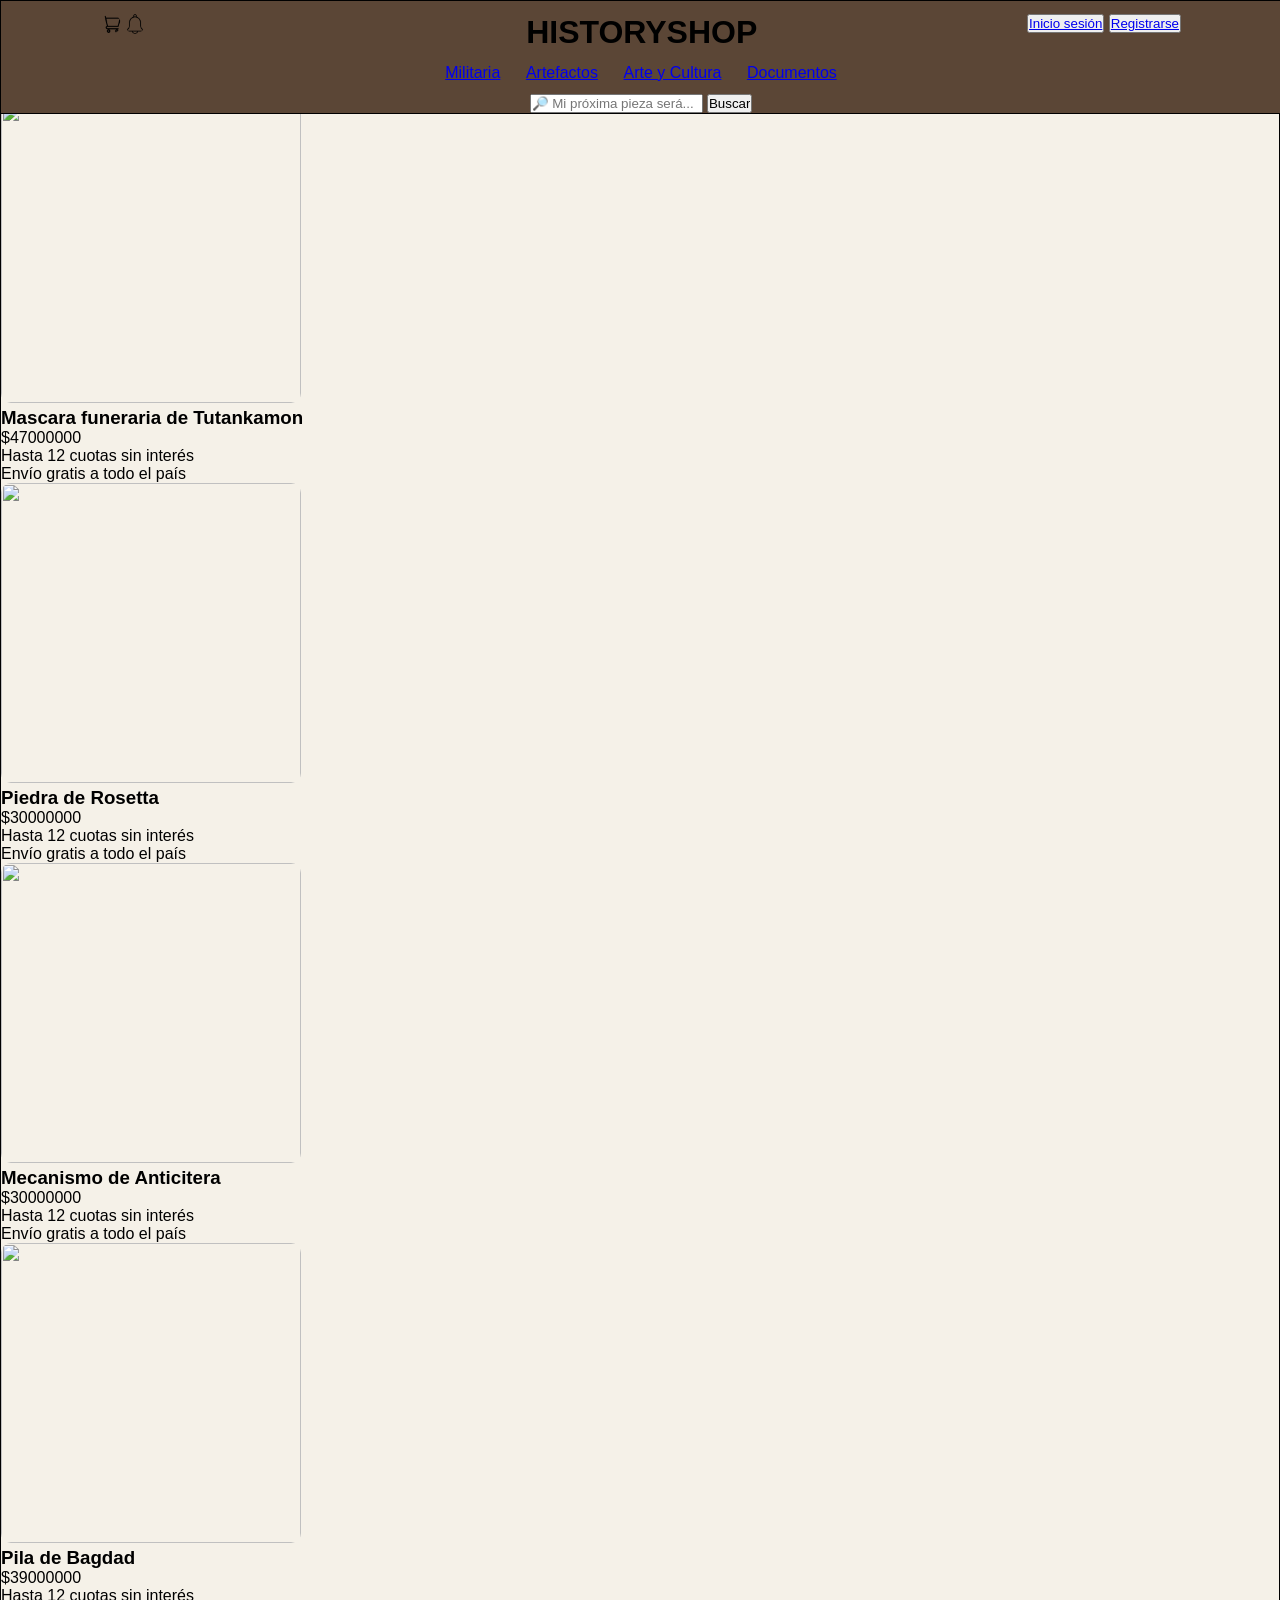
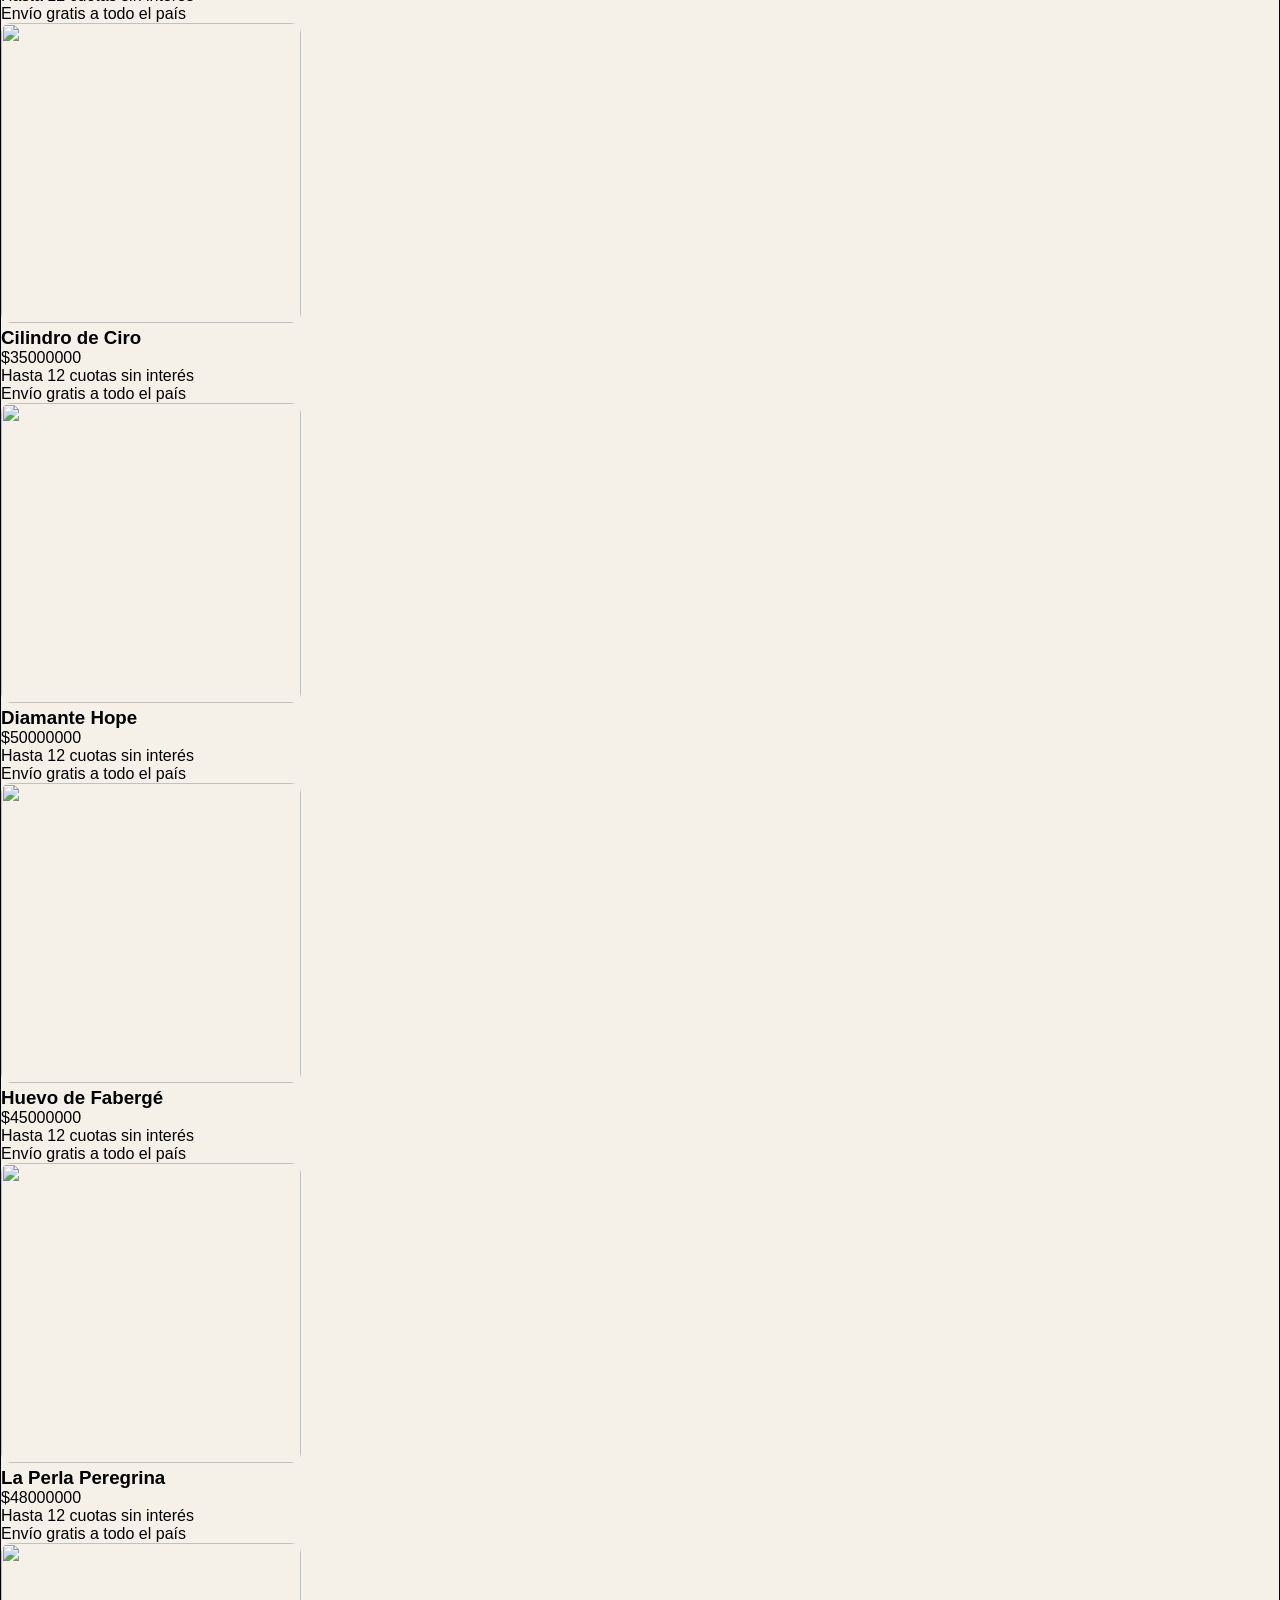
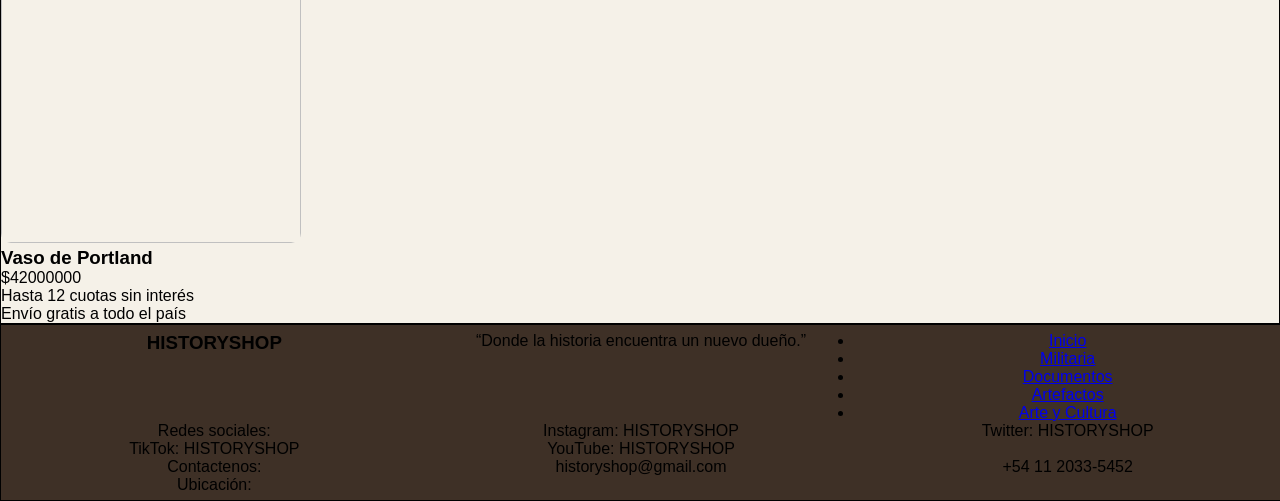
==== Artefactos.html @ 679ab97a "dwq" ====
<!DOCTYPE html>
<html lang="en">

<head>
    <meta charset="UTF-8">
    <meta name="viewport" content="width=device-width, initial-scale=1.0">
    <link rel="stylesheet" href="Page.css">
    <title>Artefactos</title>
</head>

<body>
    <header>
        <div class="contenedor">
            <div>
                <img src="Imagenes/carrito-de-compras.png" alt="" width="20" height="20">
                <img src="Imagenes/campana.png" alt="" width="20" height="20">
            </div>


            <div>
                <h1>HISTORYSHOP</h1>
            </div>

            <div>
                <nav>
                    <button><a href="Login.html">Inicio sesión</a></button>
                    <button><a href="Registro.html">Registrarse</a></button>
                </nav>
            </div>

        </div>

        <nav>
            <ul>
                <li><a href="militaria.html">Militaria</a></li>
                <li><a href="Artefactos.html">Artefactos</a></li>
                <li><a href="ArteyCultura.html">Arte y Cultura</a></li>
                <li><a href="Documentos.html">Documentos</a></li>
            </ul>
        </nav>

        <div>
            <input type="text" placeholder="🔎 Mi próxima pieza será...">
            <input type="submit" value="Buscar">
        </div>
    </header>

    <main>
        <section>

            <div>
                <img src="https://img.freepik.com/fotos-premium/mascara-funeraria-faraon-tutankamon-egipto_545448-17628.jpg"
                    alt="" width="300" height="300">
                <div>
                    <h3>Mascara funeraria de Tutankamon</h3>
                    <p>$47000000</p>
                    <p>Hasta 12 cuotas sin interés</p>
                    <p>Envío gratis a todo el país</p>
                </div>
            </div>

            <div>
                <img src="https://images.theconversation.com/files/483223/original/file-20220907-23-sk05bt.jpeg?ixlib=rb-1.1.0&q=15&auto=format&w=754&h=882&fit=crop&dpr=3"
                    alt="" width="300" height="300">
                <div>
                    <h3>Piedra de Rosetta</h3>
                    <p>$30000000</p>
                    <p>Hasta 12 cuotas sin interés</p>
                    <p>Envío gratis a todo el país</p>
                </div>
            </div>

            <div>
                <img src="https://curiosfera-historia.com/wp-content/uploads/inventor-Mecanismo-de-Anticitera.jpg"
                    alt="" width="300" height="300">
                <div>
                    <h3>Mecanismo de Anticitera</h3>
                    <p>$30000000</p>
                    <p>Hasta 12 cuotas sin interés</p>
                    <p>Envío gratis a todo el país</p>
                </div>
            </div>

            <div>
                <img src="https://www.mj2artesanos.es/blog/wp-content/uploads/2014/10/bateria-de-bagdad-4-Large.jpg"
                    alt="" width="300" height="300">
                <div>
                    <h3>Pila de Bagdad</h3>
                    <p>$39000000</p>
                    <p>Hasta 12 cuotas sin interés</p>
                    <p>Envío gratis a todo el país</p>
                </div>
            </div>

            <div>
                <img src="https://exploracionesepicas.net/wp-content/uploads/cilindro-de-ciro-en-detalle-28_1.webp"
                    alt="" width="300" height="300">
                <div>
                    <h3>Cilindro de Ciro</h3>
                    <p>$35000000</p>
                    <p>Hasta 12 cuotas sin interés</p>
                    <p>Envío gratis a todo el país</p>
                </div>
            </div>

            <div>
                <img src="https://content-historia.nationalgeographic.com.es/medio/2023/07/14/02-diamante-hope-azul-smithsonian_00000000_4a6cd1b9_230714102427_800x800.jpg"
                    alt="" width="300" height="300">
                <div>
                    <h3>Diamante Hope</h3>
                    <p>$50000000</p>
                    <p>Hasta 12 cuotas sin interés</p>
                    <p>Envío gratis a todo el país</p>
                </div>
            </div>

            <div>
                <img src="https://1.bp.blogspot.com/-mrES8T5iN1g/UVi_KGejKuI/AAAAAAAADDI/1Z6T_BN8Ohg/s1600/Huevo+41-A%C3%B1o+1912+Napoleonic_Faberg%C3%A9_egg.jpg"
                    alt="" width="300" height="300">
                <div>
                    <h3>Huevo de Fabergé</h3>
                    <p>$45000000</p>
                    <p>Hasta 12 cuotas sin interés</p>
                    <p>Envío gratis a todo el país</p>
                </div>
            </div>

            <div>
                <img src="https://tse3.mm.bing.net/th/id/OIP.IaG8HHA1G1gSXEWF2AjAqQHaFj?r=0&pid=Api&P=0&h=180" alt=""
                    width="300" height="300">
                <div>
                    <h3>La Perla Peregrina</h3>
                    <p>$48000000</p>
                    <p>Hasta 12 cuotas sin interés</p>
                    <p>Envío gratis a todo el país</p>
                </div>
            </div>

            <div>
                <img src="https://www.meisterdrucke.pt/kunstwerke/500px/Josiah%20Wedgwood%20-%20Portland%20Vase%20owned%20by%20Erasmus%20Darwin%20copy%20of%20original%20in%20Br%20-%20(MeisterDrucke-300124).jpg"
                    alt="" width="300" height="300">
                <div>
                    <h3>Vaso de Portland</h3>
                    <p>$42000000</p>
                    <p>Hasta 12 cuotas sin interés</p>
                    <p>Envío gratis a todo el país</p>
                </div>
            </div>

        </section>
    </main>

    <footer>
        <div>
            <h3>HISTORYSHOP</h3>

            <p>
                “Donde la historia encuentra un nuevo dueño.”
            </p>

            <nav>
                <ul>
                    <li><a href="Index.html">Inicio</a></li>
                    <li><a href="militaria.html">Militaria</a></li>
                    <li><a href="Documentos.html">Documentos</a></li>
                    <li><a href="Artefactos.html">Artefactos</a></li>
                    <li><a href="ArteyCultura.html">Arte y Cultura</a></li>
                </ul>
            </nav>
        </div>

        <div>
            <p>Redes sociales:</p>

            <p>Instagram: HISTORYSHOP</p>
            <p>Twitter: HISTORYSHOP</p>
            <p>TikTok: HISTORYSHOP</p>
            <p>YouTube: HISTORYSHOP</p>
        </div>

        <div>
            <p>Contactenos:</p>

            <p>historyshop@gmail.com</p>
            <p>+54 11 2033-5452</p>
        </div>

        <div>
            <p>Ubicación:</p>


        </div>

    </footer>

</body>

</html>
---- Page.css ----
/*
Fondo: #F5F1E8
Header: #5B4636
Botones: #2E5266
Botón hover: #234150
Detalles: #A67C52
Texto: #2F2F2F
Tarjetas: #FFFCF5
*/

* {
    margin: 0%;
    padding: 0%;
}

body {
    font-family: Arial, Helvetica, sans-serif;
}

header {
    
    position: fixed;
    width: 100%;
    background-color: white;
    text-align: center;
   border: 1px solid black;
    background-color: #5B4636;
}

header nav ul {
    display: flex;
    flex-direction: row;
    justify-content: center;
}

header nav ul li {
    display: inline-block;
    margin: 1%;
   
    border-radius: 5px;
}

nav {
    list-style: none;
}

.contenedor {
    margin-top: 1%;
    display: flex;
    justify-content: space-between;
}

.contenedor h1 {
    margin-left: 24%;
}

header div:last-child {
    text-align: center;
}

.contenedor2 {
    display: flex;
    justify-content: space-evenly;

}

.contenedor img {
    position: relative;
    left: 100px;
}
.contenedor button
{
    position: relative;
    right: 100px;
}

.contenedor2 img:hover {
    width: 310px;
    height: 310px;
}

.contenedor2 h3:hover {
    background-color: blue;
    color: white;
}

.contenedor2 h3 {
    text-align: center;
    position: relative;
    top: 92%;
    background: white;
}

.contenedor3 {
    display: flex;
    justify-content: space-around;
}

.contenedor3 img:hover {
    height: 335px;
}

.panel {
    margin-left: 6%;
}

main {
    background-color: #F5F1E8;
    padding-top: 8%;
    border: 1px solid black;
}

main h2 {
    text-align: center;
    margin: 2%;
}

main h5 {
    border-radius: 20px;
    text-align: center;
    width: 40%;
    margin-left: 30%;
    border: 1px solid black;
    padding: 1%;
}
img {
    border-radius: 10px;
   
}
form{
    
    text-align: center;
    padding-bottom: 36%;
}
form div {
    margin: 1%;
    
}
footer {
    padding-top: 0.5%;
    width: 100%;
    background-color: #3E3026;
    text-align: center;
    padding-bottom: 0.5%;
    border: 1px solid black;
}
footer div {
    display:grid;
    grid-template-columns: 1fr 1fr 1fr;
}
iframe
{
   margin-left: 35%;
   margin-bottom: 1%;
   border-radius: 10px;
}
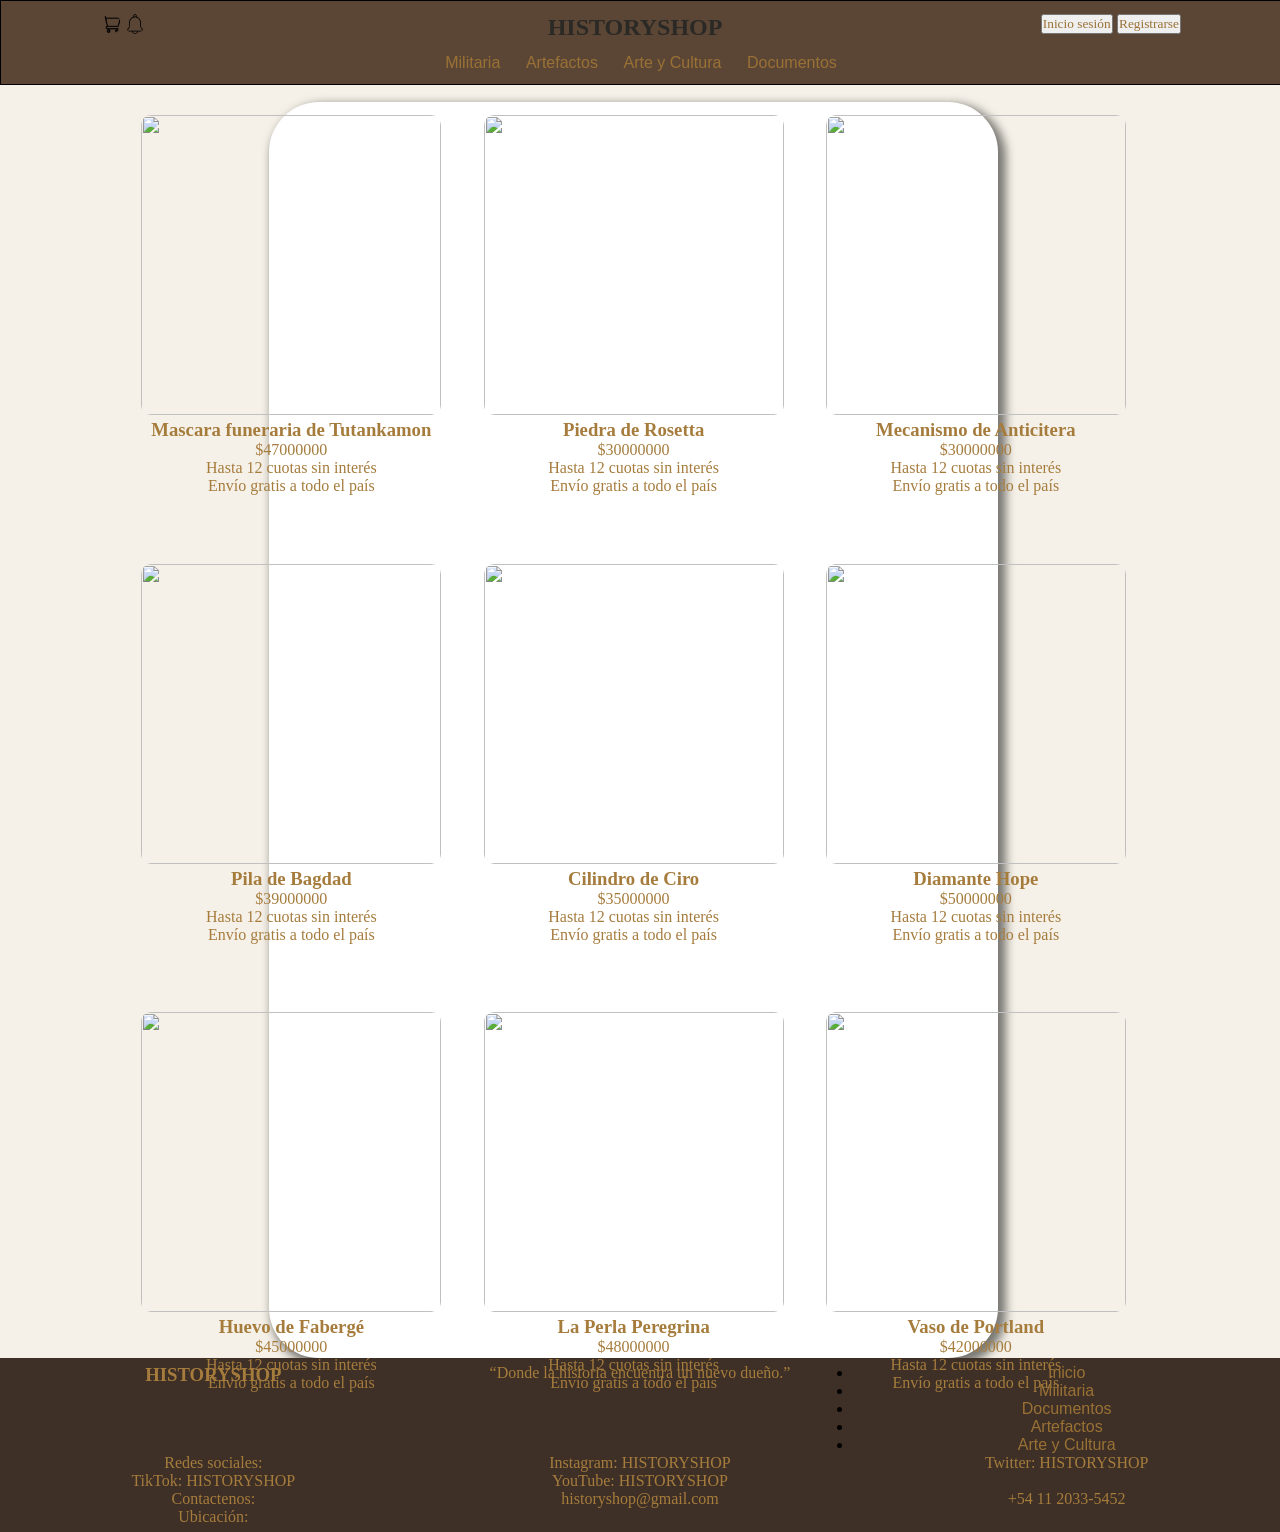
==== commit 06221aeb: "falta terminar bien el footer" ====
--- a/Artefactos.html
+++ b/Artefactos.html
@@ -18,7 +18,11 @@
 
 
             <div>
-                <h1>HISTORYSHOP</h1>
+                <nav>
+                    <a href="index.html">
+                        <h1>HISTORYSHOP</h1>
+                    </a>
+                </nav>
             </div>
 
             <div>
@@ -39,14 +43,13 @@
             </ul>
         </nav>
 
-        <div>
-            <input type="text" placeholder="🔎 Mi próxima pieza será...">
-            <input type="submit" value="Buscar">
-        </div>
+
     </header>
 
     <main>
-        <section>
+
+        <section class="columnas">
+
 
             <div>
                 <img src="https://img.freepik.com/fotos-premium/mascara-funeraria-faraon-tutankamon-egipto_545448-17628.jpg"
@@ -82,7 +85,7 @@
             </div>
 
             <div>
-                <img src="https://www.mj2artesanos.es/blog/wp-content/uploads/2014/10/bateria-de-bagdad-4-Large.jpg"
+                <img src="https://encrypted-tbn0.gstatic.com/images?q=tbn:ANd9GcQjk3Ahs84uPGXG_x6fTNZ3jBjFG5hjr5kEic5ai_R-yQ&s=10"
                     alt="" width="300" height="300">
                 <div>
                     <h3>Pila de Bagdad</h3>
--- a/Page.css
+++ b/Page.css
@@ -1,13 +1,3 @@
-/*
-Fondo: #F5F1E8
-Header: #5B4636
-Botones: #2E5266
-Botón hover: #234150
-Detalles: #A67C52
-Texto: #2F2F2F
-Tarjetas: #FFFCF5
-*/
-
 * {
     margin: 0%;
     padding: 0%;
@@ -18,13 +8,36 @@
 }
 
 header {
-    
     position: fixed;
     width: 100%;
     background-color: white;
     text-align: center;
-   border: 1px solid black;
+    border: 1px solid black;
     background-color: #5B4636;
+}
+
+.contenedor {
+    margin-top: 1%;
+    display: flex;
+    justify-content: space-between;
+}
+
+.contenedor h1 {
+    margin-left: 24%;
+}
+
+.contenedor img {
+    position: relative;
+    left: 100px;
+}
+
+.contenedor button {
+    position: relative;
+    right: 100px;
+}
+
+header div:last-child {
+    text-align: center;
 }
 
 header nav ul {
@@ -36,78 +49,16 @@
 header nav ul li {
     display: inline-block;
     margin: 1%;
-   
     border-radius: 5px;
 }
 
 nav {
     list-style: none;
-}
-
-.contenedor {
-    margin-top: 1%;
-    display: flex;
-    justify-content: space-between;
-}
-
-.contenedor h1 {
-    margin-left: 24%;
-}
-
-header div:last-child {
-    text-align: center;
-}
-
-.contenedor2 {
-    display: flex;
-    justify-content: space-evenly;
-
-}
-
-.contenedor img {
-    position: relative;
-    left: 100px;
-}
-.contenedor button
-{
-    position: relative;
-    right: 100px;
-}
-
-.contenedor2 img:hover {
-    width: 310px;
-    height: 310px;
-}
-
-.contenedor2 h3:hover {
-    background-color: blue;
-    color: white;
-}
-
-.contenedor2 h3 {
-    text-align: center;
-    position: relative;
-    top: 92%;
-    background: white;
-}
-
-.contenedor3 {
-    display: flex;
-    justify-content: space-around;
-}
-
-.contenedor3 img:hover {
-    height: 335px;
-}
-
-.panel {
-    margin-left: 6%;
 }
 
 main {
     background-color: #F5F1E8;
     padding-top: 8%;
-    border: 1px solid black;
 }
 
 main h2 {
@@ -123,34 +74,158 @@
     border: 1px solid black;
     padding: 1%;
 }
-img {
-    border-radius: 10px;
-   
-}
-form{
-    
-    text-align: center;
-    padding-bottom: 36%;
-}
+
+.buscador {
+    margin-left: 43%;
+    text-align: center;
+    margin-bottom: 2%;
+    background-color: white;
+    width: 14%;
+    padding: 0.3%;
+    border-radius: 20px;
+    box-shadow: 5px 5px 10px 3px rgba(0, 0, 0, 0.5);
+}
+
+.buscador input {
+    border-radius: 5px;
+    padding-inline: 15%;
+}
+
+.panel {
+    margin-left: 6%;
+}
+
+.contenedor2 {
+    display: flex;
+    justify-content: space-evenly;
+}
+
+.contenedor2 img:hover {
+    width: 310px;
+    height: 310px;
+}
+
+.contenedor2 h3:hover {
+    background-color: blue;
+    color: white;
+}
+
+.contenedor2 h3 {
+    text-align: center;
+    position: relative;
+    top: 92%;
+    background: white;
+}
+
+.contenedor3 {
+    display: flex;
+    justify-content: space-around;
+}
+
+.contenedor3 img:hover {
+    height: 335px;
+}
+
+.columnas {
+    display: grid;
+    grid-template-columns: 300px 300px 300px;
+    gap: 6%;
+    background: white;
+    width: 55%;
+    padding: 1%;
+    justify-content: center;
+    padding-bottom: 8%;
+    margin-left: 21%;
+    border-radius: 50px;
+    text-align: center;
+    box-shadow: 5px 5px 10px 3px rgba(0, 0, 0, 0.5);
+}
+
+.columnas img:hover {
+    width: 320px;
+    height: 320px;
+}
+
+form {
+    margin-left: 30%;
+    text-align: center;
+    padding-bottom: 25%;
+
+    padding-top: 1%;
+    background-color: white;
+    width: 40%;
+    height: 1%;
+    border-radius: 50px;
+    box-shadow: 5px 5px 10px 3px rgba(0, 0, 0, 0.5);
+
+}
+
 form div {
     margin: 1%;
-    
-}
+}
+
+iframe {
+    margin-left: 35%;
+    margin-bottom: 1%;
+    border-radius: 10px;
+}
+
 footer {
     padding-top: 0.5%;
     width: 100%;
     background-color: #3E3026;
     text-align: center;
     padding-bottom: 0.5%;
-    border: 1px solid black;
-}
+}
+
 footer div {
-    display:grid;
+    display: grid;
     grid-template-columns: 1fr 1fr 1fr;
 }
-iframe
-{
-   margin-left: 35%;
-   margin-bottom: 1%;
-   border-radius: 10px;
+
+img {
+    border-radius: 10px;
+}
+
+img:hover {
+    box-shadow: 5px 5px 10px 3px rgba(0, 0, 0, 0.5);
+}
+
+h1 {
+    color: #2B2926;
+    font-family: Playfair Display;
+}
+
+h2 {
+    color: #4A3426;
+    font-family: Cormorant Garamond;
+}
+
+h3 {
+    color: #A67C3D;
+    font-family: "Libre Baskerville", serif;
+}
+
+button {
+    color: #4F5D45;
+    font-family: "Libre Baskerville", serif;
+}
+
+p {
+    color: #A67C3D;
+    font-family: "Libre Baskerville", serif;
+}
+
+button:hover {
+    color: #687653;
+    box-shadow: 5px 5px 10px 3px rgba(0, 0, 0, 0.5);
+}
+
+a {
+    color: #9A7135;
+    text-decoration: none;
+}
+
+nav:hover {
+    color: #7A4E32;
 }
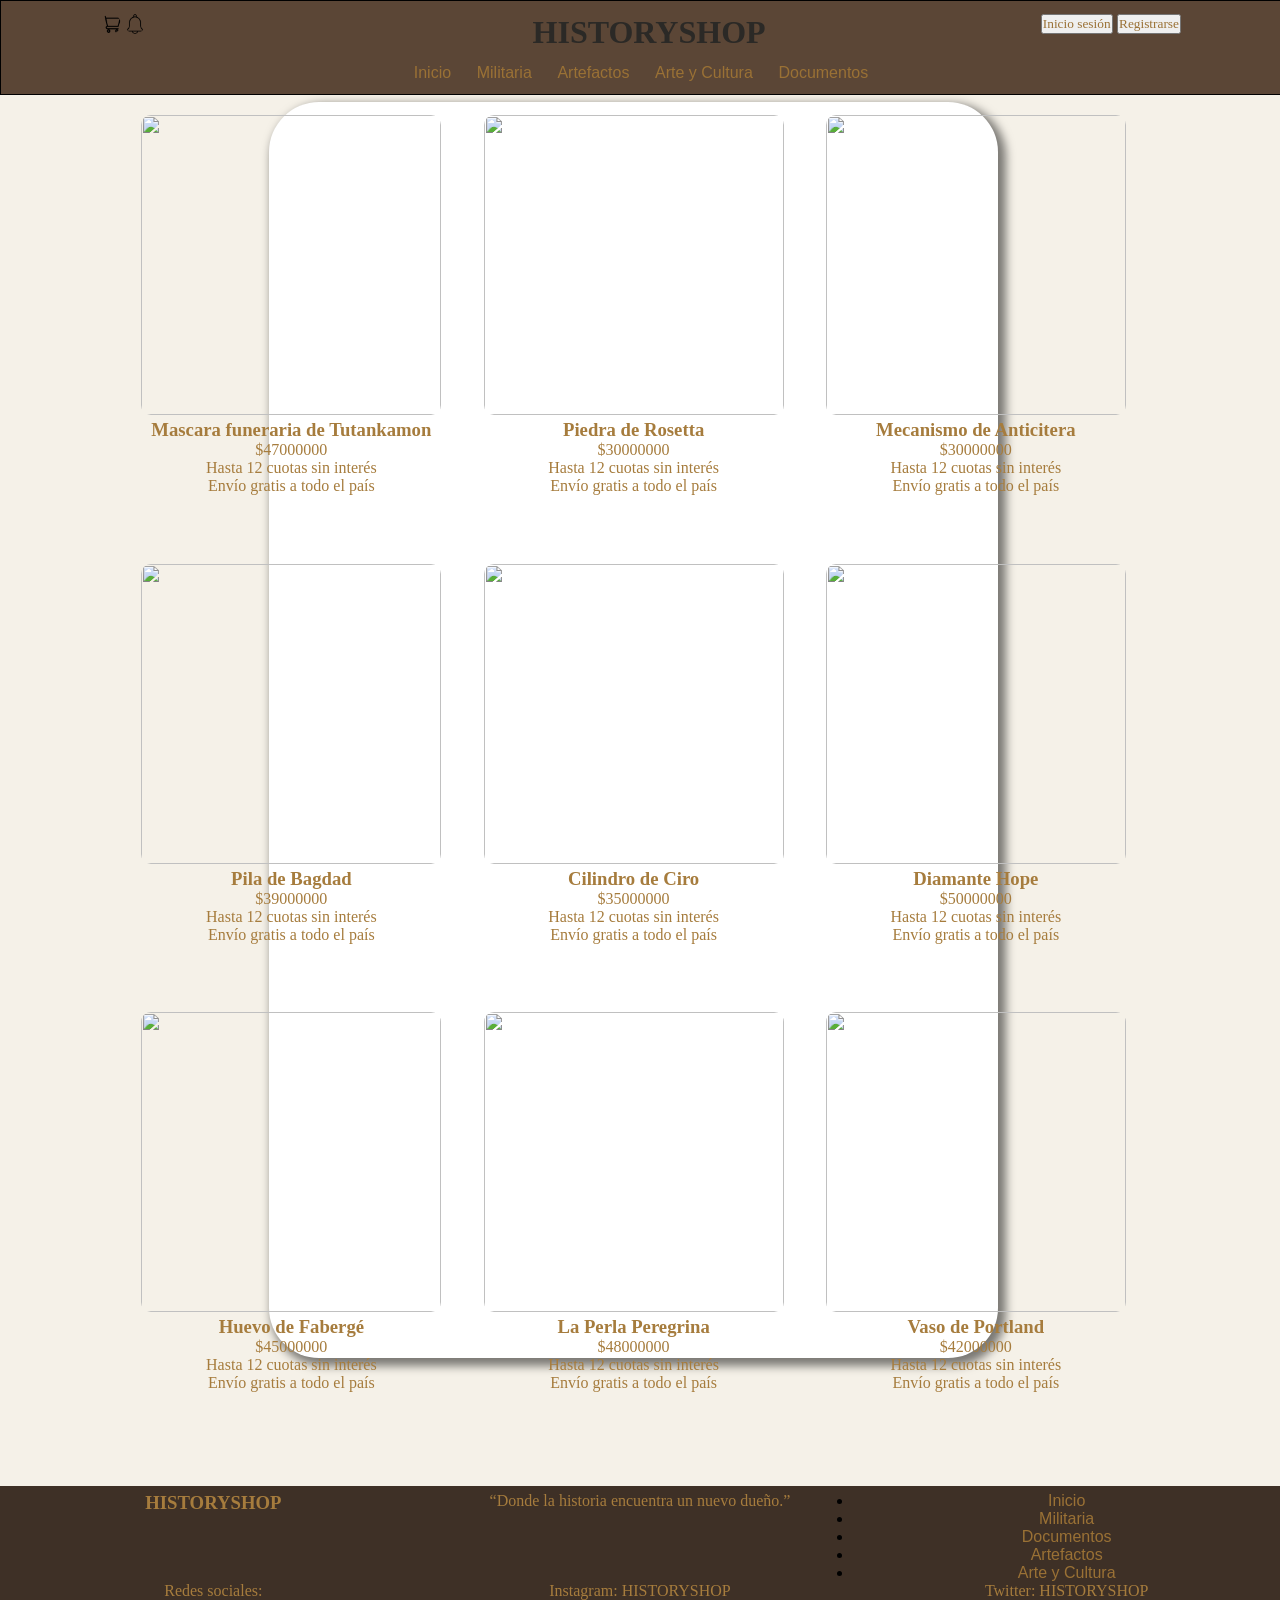
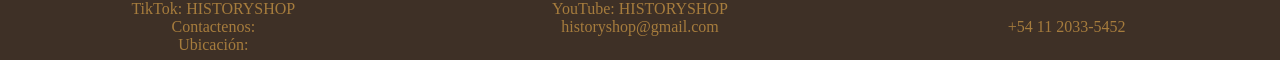
==== commit 504e5a7c: "falta cambiar los valores de px a %" ====
--- a/Artefactos.html
+++ b/Artefactos.html
@@ -18,24 +18,20 @@
 
 
             <div>
-                <nav>
-                    <a href="index.html">
-                        <h1>HISTORYSHOP</h1>
-                    </a>
-                </nav>
+                <h1>HISTORYSHOP</h1>
             </div>
+            <div>
 
-            <div>
-                <nav>
-                    <button><a href="Login.html">Inicio sesión</a></button>
-                    <button><a href="Registro.html">Registrarse</a></button>
-                </nav>
+                <button><a href="Login.html">Inicio sesión</a></button>
+                <button><a href="Registro.html">Registrarse</a></button>
+
             </div>
 
         </div>
 
         <nav>
             <ul>
+                <li><a href="Index.html">Inicio</a></li>
                 <li><a href="militaria.html">Militaria</a></li>
                 <li><a href="Artefactos.html">Artefactos</a></li>
                 <li><a href="ArteyCultura.html">Arte y Cultura</a></li>
--- a/Page.css
+++ b/Page.css
@@ -59,6 +59,7 @@
 main {
     background-color: #F5F1E8;
     padding-top: 8%;
+    padding-bottom: 10%;
 }
 
 main h2 {
@@ -149,15 +150,13 @@
 form {
     margin-left: 30%;
     text-align: center;
-    padding-bottom: 25%;
-
+
+    padding-bottom: 14%;
     padding-top: 1%;
     background-color: white;
     width: 40%;
-    height: 1%;
     border-radius: 50px;
     box-shadow: 5px 5px 10px 3px rgba(0, 0, 0, 0.5);
-
 }
 
 form div {
@@ -228,4 +227,22 @@
 
 nav:hover {
     color: #7A4E32;
+}
+
+.bloqueado {
+
+    right: 5%;
+    bottom: 50px;
+    position: fixed;
+    font-size: 23px;
+    border: 2px solid black;
+    background-color: blue;
+    color: white;
+
+
+}
+
+.bloqueado:hover {
+    background-color: blue;
+    color: white;
 }
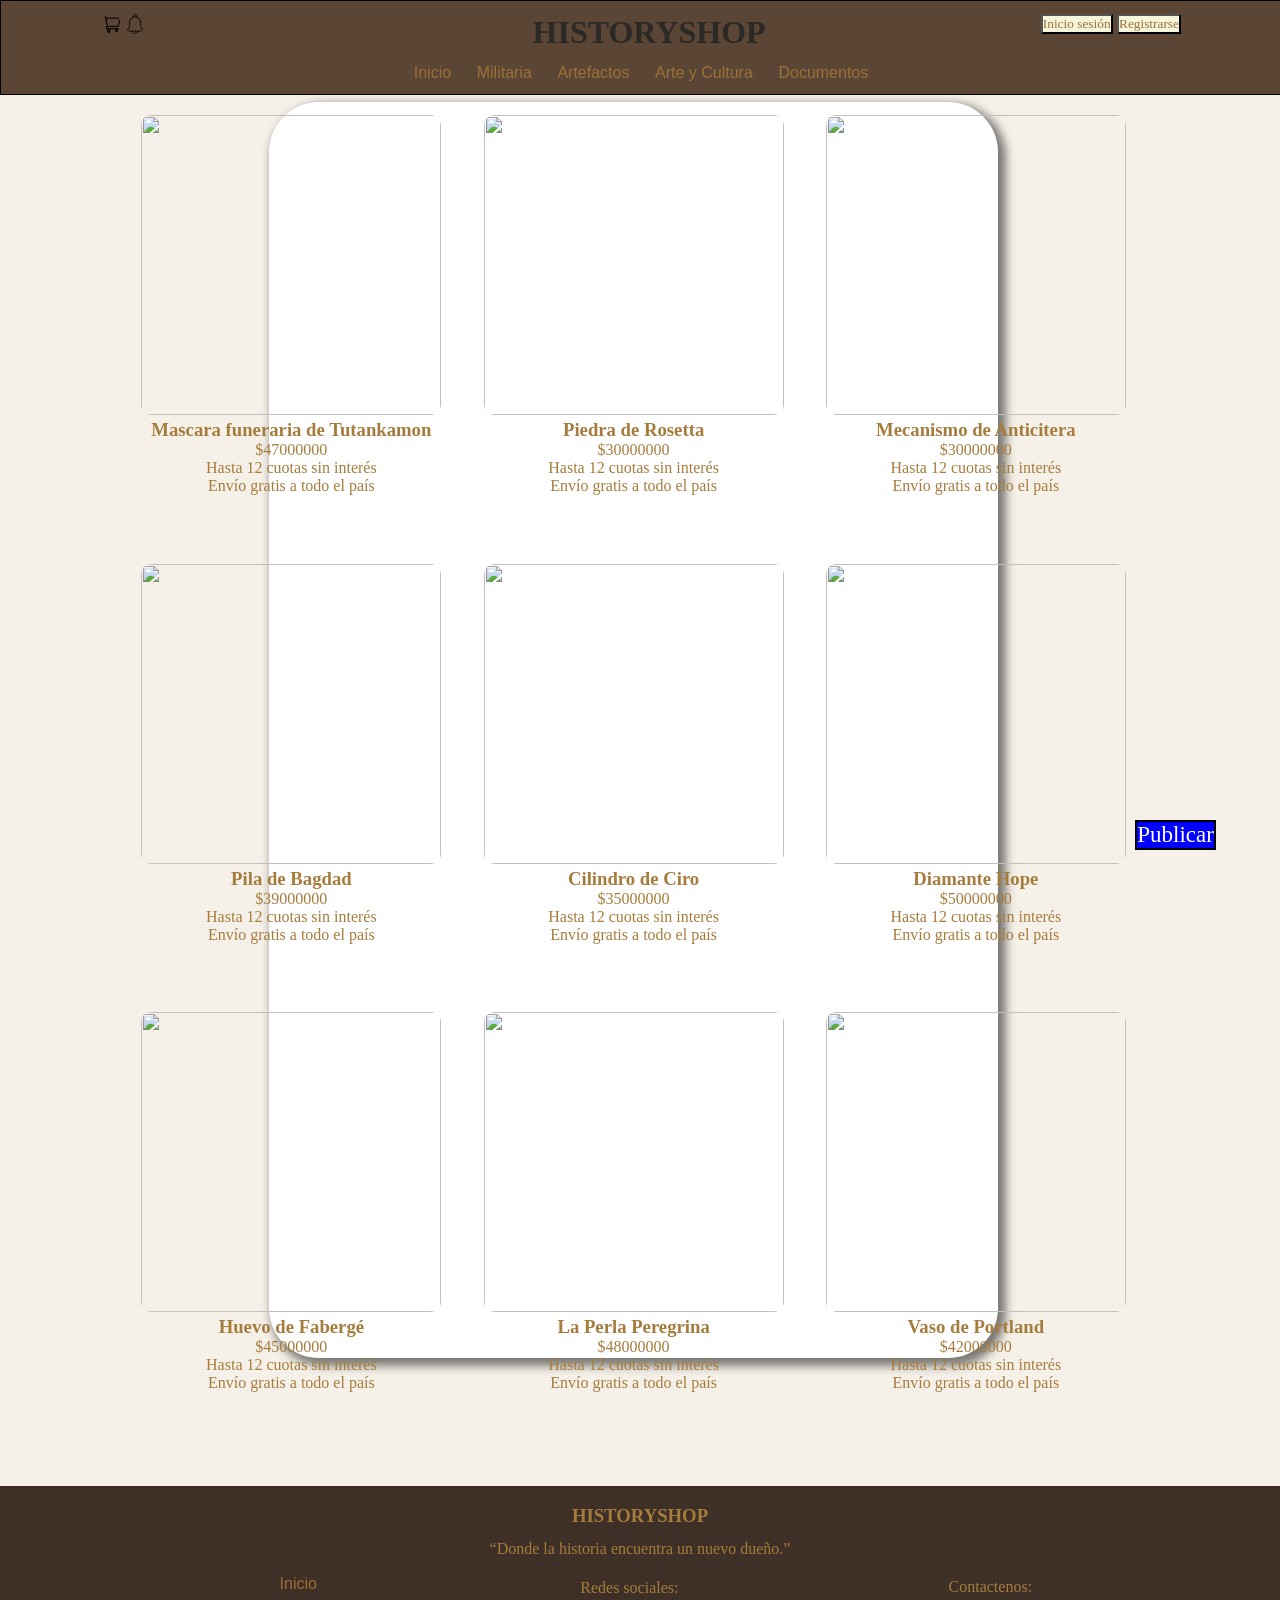
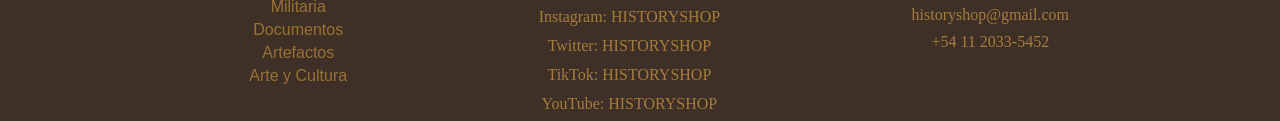
==== commit 3f85ebbf: "falta cambiar px a % y aplicar detalles" ====
--- a/Artefactos.html
+++ b/Artefactos.html
@@ -43,7 +43,9 @@
     </header>
 
     <main>
-
+        <div>
+            <button class="bloqueado">Publicar</button>
+        </div>
         <section class="columnas">
 
 
@@ -150,13 +152,10 @@
     </main>
 
     <footer>
-        <div>
-            <h3>HISTORYSHOP</h3>
+        <h3>HISTORYSHOP</h3>
 
-            <p>
-                “Donde la historia encuentra un nuevo dueño.”
-            </p>
-
+        <p>“Donde la historia encuentra un nuevo dueño.”</p>
+        <section>
             <nav>
                 <ul>
                     <li><a href="Index.html">Inicio</a></li>
@@ -166,29 +165,21 @@
                     <li><a href="ArteyCultura.html">Arte y Cultura</a></li>
                 </ul>
             </nav>
-        </div>
+            <div>
+                <p>Redes sociales:</p>
 
-        <div>
-            <p>Redes sociales:</p>
+                <p>Instagram: HISTORYSHOP</p>
+                <p>Twitter: HISTORYSHOP</p>
+                <p>TikTok: HISTORYSHOP</p>
+                <p>YouTube: HISTORYSHOP</p>
+            </div>
+            <div>
+                <p>Contactenos:</p>
 
-            <p>Instagram: HISTORYSHOP</p>
-            <p>Twitter: HISTORYSHOP</p>
-            <p>TikTok: HISTORYSHOP</p>
-            <p>YouTube: HISTORYSHOP</p>
-        </div>
-
-        <div>
-            <p>Contactenos:</p>
-
-            <p>historyshop@gmail.com</p>
-            <p>+54 11 2033-5452</p>
-        </div>
-
-        <div>
-            <p>Ubicación:</p>
-
-
-        </div>
+                <p>historyshop@gmail.com</p>
+                <p>+54 11 2033-5452</p>
+            </div>
+        </section>
 
     </footer>
 
--- a/Page.css
+++ b/Page.css
@@ -52,7 +52,7 @@
     border-radius: 5px;
 }
 
-nav {
+nav ul li{
     list-style: none;
 }
 
@@ -176,10 +176,27 @@
     text-align: center;
     padding-bottom: 0.5%;
 }
-
-footer div {
-    display: grid;
-    grid-template-columns: 1fr 1fr 1fr;
+footer h3{
+    margin-top: 1%;
+    margin-bottom: 1%;
+}
+
+footer p{
+    margin-bottom: 1%;
+}
+
+footer div p{
+    padding-top: 5%;
+}
+footer nav ul li{
+    padding-top: 5%;
+}
+
+footer section {
+    width: 79%;
+    margin-left: 12%;
+    display: flex;
+    justify-content: space-around;
 }
 
 img {
@@ -207,6 +224,7 @@
 
 button {
     color: #4F5D45;
+    background-color: beige;
     font-family: "Libre Baskerville", serif;
 }
 
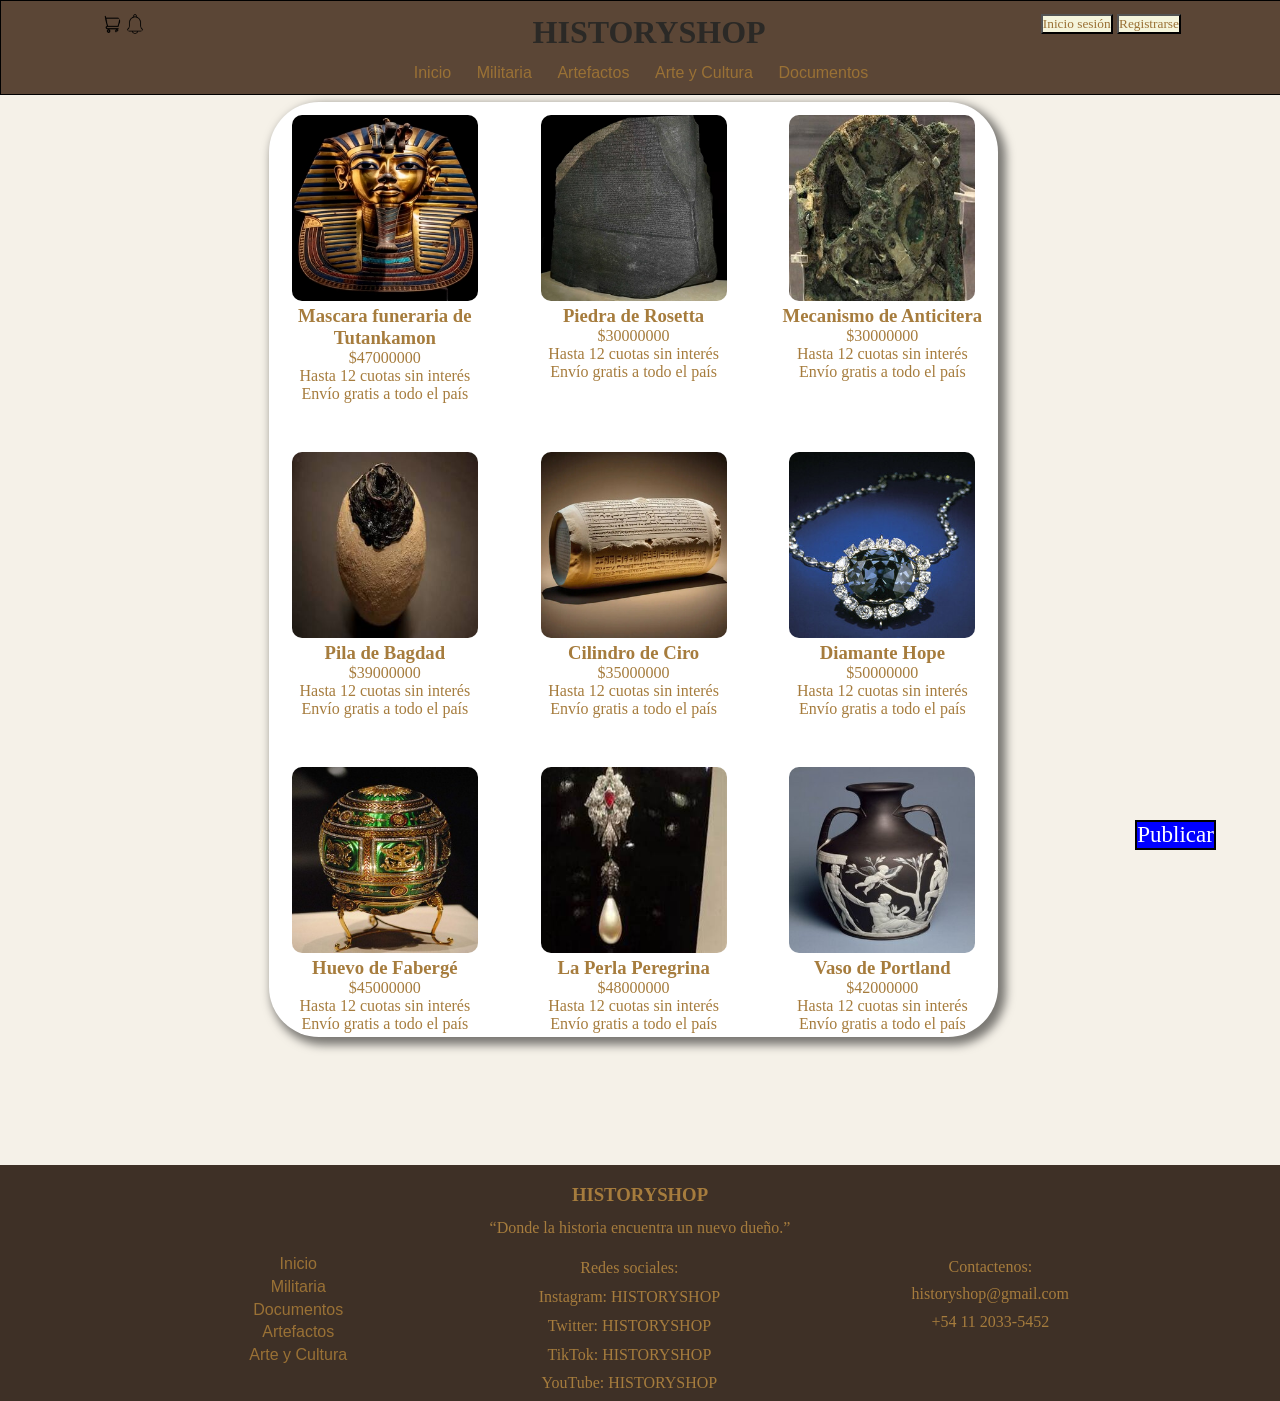
==== commit 46b0bd75: "falata redimensionar domuentos e index y los logos" ====
--- a/Artefactos.html
+++ b/Artefactos.html
@@ -46,12 +46,11 @@
         <div>
             <button class="bloqueado">Publicar</button>
         </div>
+
         <section class="columnas">
 
-
             <div>
-                <img src="https://img.freepik.com/fotos-premium/mascara-funeraria-faraon-tutankamon-egipto_545448-17628.jpg"
-                    alt="" width="300" height="300">
+                <img src="Imagenes/mascara-funeraria-faraon-tutankamon-egipto_545448-17628.jpg" alt="">
                 <div>
                     <h3>Mascara funeraria de Tutankamon</h3>
                     <p>$47000000</p>
@@ -61,8 +60,7 @@
             </div>
 
             <div>
-                <img src="https://images.theconversation.com/files/483223/original/file-20220907-23-sk05bt.jpeg?ixlib=rb-1.1.0&q=15&auto=format&w=754&h=882&fit=crop&dpr=3"
-                    alt="" width="300" height="300">
+                <img src="Imagenes/piedra.jpg" alt="">
                 <div>
                     <h3>Piedra de Rosetta</h3>
                     <p>$30000000</p>
@@ -72,8 +70,7 @@
             </div>
 
             <div>
-                <img src="https://curiosfera-historia.com/wp-content/uploads/inventor-Mecanismo-de-Anticitera.jpg"
-                    alt="" width="300" height="300">
+                <img src="Imagenes/inventor-Mecanismo-de-Anticitera.jpg" alt="">
                 <div>
                     <h3>Mecanismo de Anticitera</h3>
                     <p>$30000000</p>
@@ -83,8 +80,7 @@
             </div>
 
             <div>
-                <img src="https://encrypted-tbn0.gstatic.com/images?q=tbn:ANd9GcQjk3Ahs84uPGXG_x6fTNZ3jBjFG5hjr5kEic5ai_R-yQ&s=10"
-                    alt="" width="300" height="300">
+                <img src="Imagenes/pilabagdad.jpg" alt="">
                 <div>
                     <h3>Pila de Bagdad</h3>
                     <p>$39000000</p>
@@ -94,8 +90,7 @@
             </div>
 
             <div>
-                <img src="https://exploracionesepicas.net/wp-content/uploads/cilindro-de-ciro-en-detalle-28_1.webp"
-                    alt="" width="300" height="300">
+                <img src="Imagenes/cilindrooro.jpg" alt="">
                 <div>
                     <h3>Cilindro de Ciro</h3>
                     <p>$35000000</p>
@@ -105,8 +100,7 @@
             </div>
 
             <div>
-                <img src="https://content-historia.nationalgeographic.com.es/medio/2023/07/14/02-diamante-hope-azul-smithsonian_00000000_4a6cd1b9_230714102427_800x800.jpg"
-                    alt="" width="300" height="300">
+                <img src="Imagenes/diamente.jpg" alt="">
                 <div>
                     <h3>Diamante Hope</h3>
                     <p>$50000000</p>
@@ -116,8 +110,7 @@
             </div>
 
             <div>
-                <img src="https://1.bp.blogspot.com/-mrES8T5iN1g/UVi_KGejKuI/AAAAAAAADDI/1Z6T_BN8Ohg/s1600/Huevo+41-A%C3%B1o+1912+Napoleonic_Faberg%C3%A9_egg.jpg"
-                    alt="" width="300" height="300">
+                <img src="Imagenes/huevo.jpg" alt="">
                 <div>
                     <h3>Huevo de Fabergé</h3>
                     <p>$45000000</p>
@@ -127,8 +120,7 @@
             </div>
 
             <div>
-                <img src="https://tse3.mm.bing.net/th/id/OIP.IaG8HHA1G1gSXEWF2AjAqQHaFj?r=0&pid=Api&P=0&h=180" alt=""
-                    width="300" height="300">
+                <img src="Imagenes/perla.jpg" alt="">
                 <div>
                     <h3>La Perla Peregrina</h3>
                     <p>$48000000</p>
@@ -138,8 +130,7 @@
             </div>
 
             <div>
-                <img src="https://www.meisterdrucke.pt/kunstwerke/500px/Josiah%20Wedgwood%20-%20Portland%20Vase%20owned%20by%20Erasmus%20Darwin%20copy%20of%20original%20in%20Br%20-%20(MeisterDrucke-300124).jpg"
-                    alt="" width="300" height="300">
+                <img src="Imagenes/vasoportland.jpg" alt="">
                 <div>
                     <h3>Vaso de Portland</h3>
                     <p>$42000000</p>
--- a/Page.css
+++ b/Page.css
@@ -129,7 +129,7 @@
 
 .columnas {
     display: grid;
-    grid-template-columns: 300px 300px 300px;
+    grid-template-columns: 1fr 1fr 1fr;
     gap: 6%;
     background: white;
     width: 55%;
@@ -141,10 +141,14 @@
     text-align: center;
     box-shadow: 5px 5px 10px 3px rgba(0, 0, 0, 0.5);
 }
-
+.columnas img
+{
+    width: 90%;
+    height: auto;
+}
 .columnas img:hover {
-    width: 320px;
-    height: 320px;
+   width: 100%;
+   height: auto;
 }
 
 form {
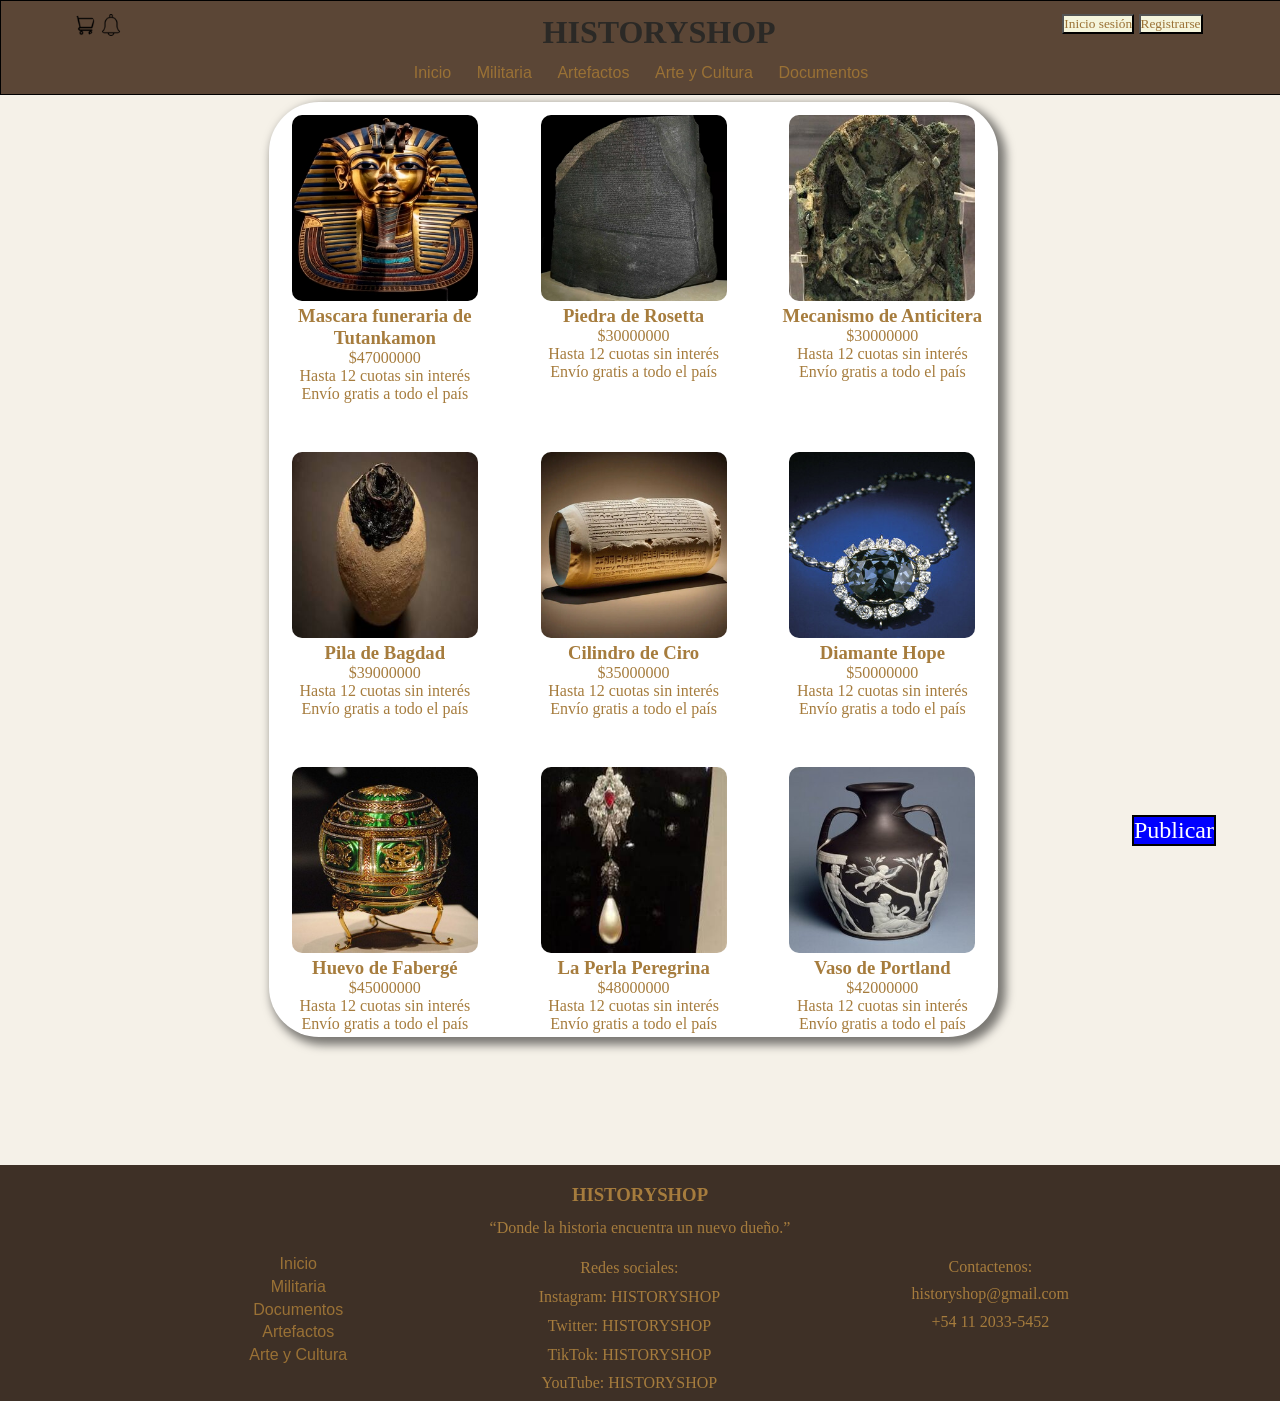
==== commit 08022bef: "terminado" ====
--- a/Artefactos.html
+++ b/Artefactos.html
@@ -12,8 +12,8 @@
     <header>
         <div class="contenedor">
             <div>
-                <img src="Imagenes/carrito-de-compras.png" alt="" width="20" height="20">
-                <img src="Imagenes/campana.png" alt="" width="20" height="20">
+                <img src="Imagenes/carrito-de-compras.png" alt="">
+                <img src="Imagenes/campana.png" alt="">
             </div>
 
 
--- a/Page.css
+++ b/Page.css
@@ -18,7 +18,7 @@
 
 .contenedor {
     margin-top: 1%;
-    display: flex;
+    display: flex;  
     justify-content: space-between;
 }
 
@@ -28,12 +28,14 @@
 
 .contenedor img {
     position: relative;
-    left: 100px;
+    width: 35%;
+    height: auto;
+    left: 100%;
 }
 
 .contenedor button {
     position: relative;
-    right: 100px;
+    right: 56%;
 }
 
 header div:last-child {
@@ -77,11 +79,11 @@
 }
 
 .buscador {
-    margin-left: 43%;
+    margin-left: 41%;
     text-align: center;
     margin-bottom: 2%;
     background-color: white;
-    width: 14%;
+    width: 18%;
     padding: 0.3%;
     border-radius: 20px;
     box-shadow: 5px 5px 10px 3px rgba(0, 0, 0, 0.5);
@@ -93,17 +95,23 @@
 }
 
 .panel {
-    margin-left: 6%;
+    width: 90%;
+    height: auto;
+    margin-left: 5%;
 }
 
 .contenedor2 {
     display: flex;
     justify-content: space-evenly;
 }
-
+.contenedor2 img
+{
+    width: 100%;
+    height: auto;
+}
 .contenedor2 img:hover {
-    width: 310px;
-    height: 310px;
+    width: 102%;
+    height:auto ;
 }
 
 .contenedor2 h3:hover {
@@ -122,9 +130,13 @@
     display: flex;
     justify-content: space-around;
 }
-
+.contenedor3 img
+{
+    width: 100%;
+    height: auto;
+}
 .contenedor3 img:hover {
-    height: 335px;
+    height: 103%;
 }
 
 .columnas {
@@ -168,7 +180,7 @@
 }
 
 iframe {
-    margin-left: 35%;
+    margin-left: 34%;
     margin-bottom: 1%;
     border-radius: 10px;
 }
@@ -254,9 +266,9 @@
 .bloqueado {
 
     right: 5%;
-    bottom: 50px;
+    bottom: 6%;
     position: fixed;
-    font-size: 23px;
+    font-size: 150%;
     border: 2px solid black;
     background-color: blue;
     color: white;
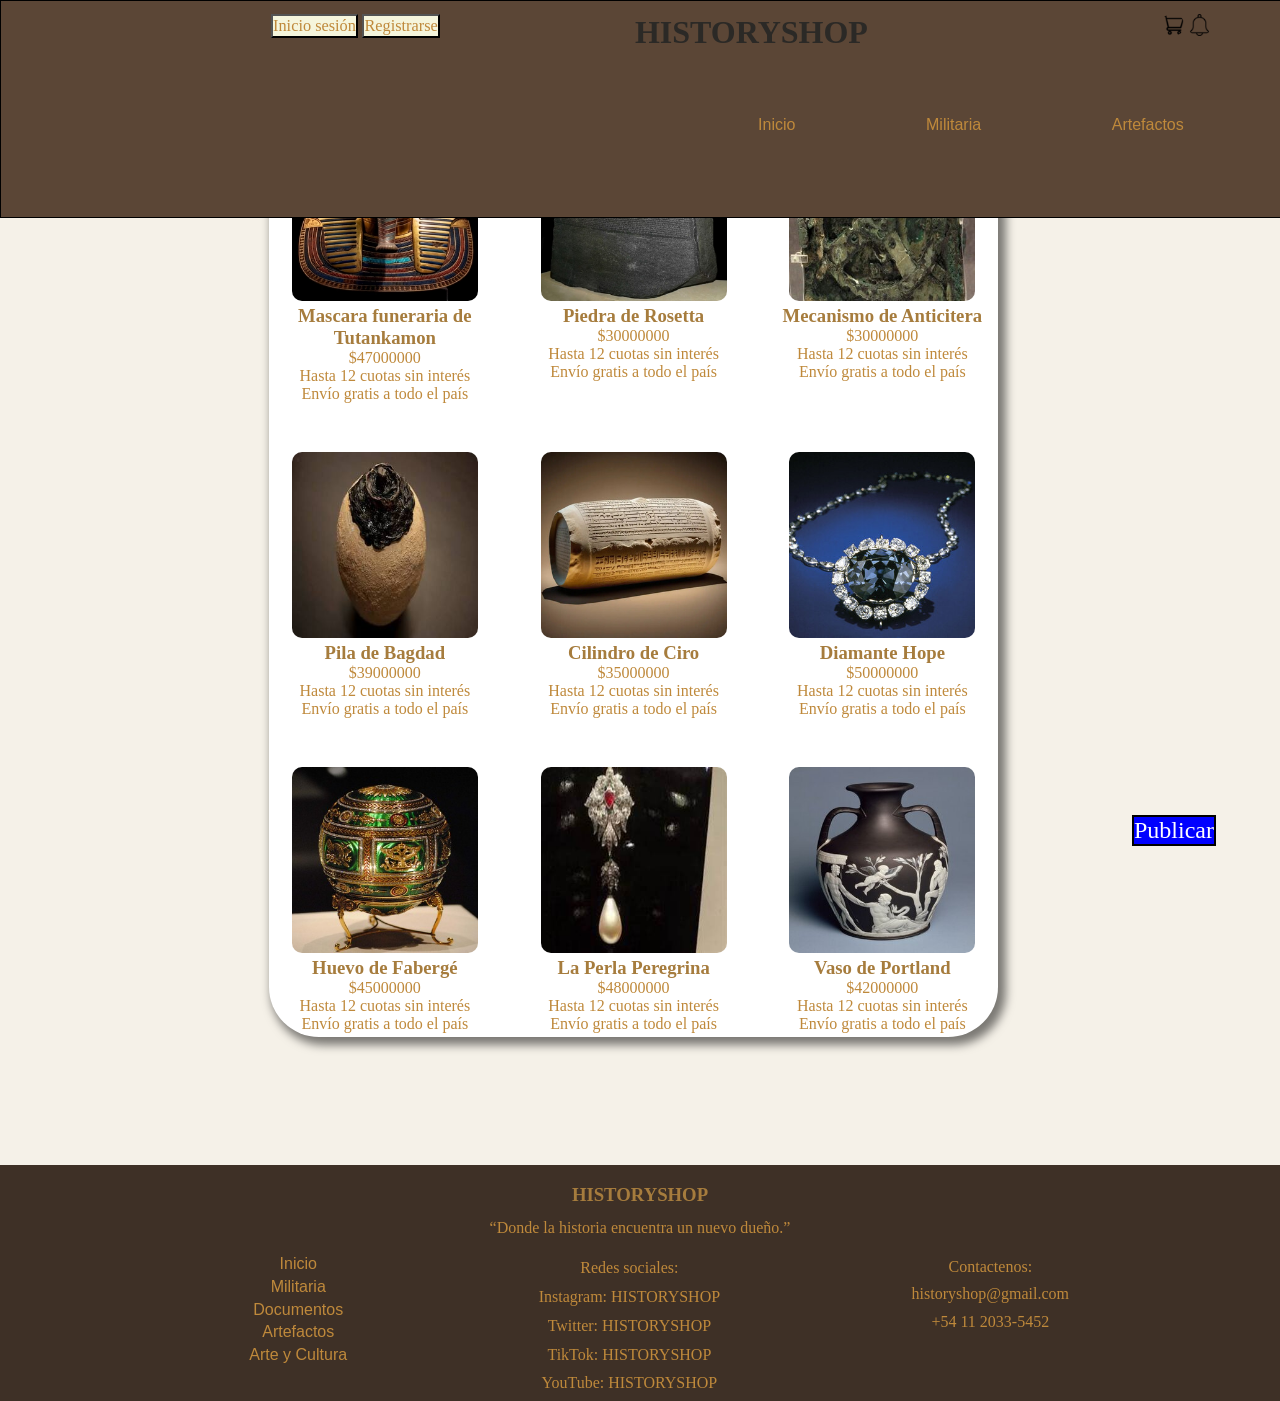
==== commit ea580370: "Casi terminado, falta repasar" ====
--- a/Artefactos.html
+++ b/Artefactos.html
@@ -9,17 +9,9 @@
 </head>
 
 <body>
-    <header>
+     <header>
         <div class="contenedor">
-            <div>
-                <img src="Imagenes/carrito-de-compras.png" alt="">
-                <img src="Imagenes/campana.png" alt="">
-            </div>
 
-
-            <div>
-                <h1>HISTORYSHOP</h1>
-            </div>
             <div>
 
                 <button><a href="Login.html">Inicio sesión</a></button>
@@ -27,6 +19,16 @@
 
             </div>
 
+            <div>
+                <h1>HISTORYSHOP</h1>
+                
+            </div>
+
+
+            <div>
+                <img src="Imagenes/carrito-de-compras.png" alt="">
+                <img src="Imagenes/campana.png" alt="">
+            </div>
         </div>
 
         <nav>
--- a/Page.css
+++ b/Page.css
@@ -23,19 +23,21 @@
 }
 
 .contenedor h1 {
-    margin-left: 24%;
+    margin-left: 25%;
 }
 
 .contenedor img {
-    position: relative;
+        position: relative;
     width: 35%;
     height: auto;
-    left: 100%;
+    right:97% ;
 }
 
 .contenedor button {
     position: relative;
-    right: 56%;
+    left: 160%;
+    font-size: 102%;
+    
 }
 
 header div:last-child {
@@ -46,12 +48,18 @@
     display: flex;
     flex-direction: row;
     justify-content: center;
+    margin-left: 83%;
+    
 }
 
 header nav ul li {
-    display: inline-block;
-    margin: 1%;
+    margin: 30%;
     border-radius: 5px;
+}
+
+header nav ul li a {
+    display: flex;
+    justify-content: space-around;
 }
 
 nav ul li{
@@ -79,7 +87,7 @@
 }
 
 .buscador {
-    margin-left: 41%;
+    margin-left: 40%;
     text-align: center;
     margin-bottom: 2%;
     background-color: white;
@@ -115,15 +123,16 @@
 }
 
 .contenedor2 h3:hover {
-    background-color: blue;
+    background-color: navy;
     color: white;
+     width: 102%;
 }
 
 .contenedor2 h3 {
-    text-align: center;
-    position: relative;
-    top: 92%;
+  
+    text-align: center;
     background: white;
+    margin-bottom: 1%;
 }
 
 .contenedor3 {
@@ -245,7 +254,7 @@
 }
 
 p {
-    color: #A67C3D;
+    color: #bf893b;
     font-family: "Libre Baskerville", serif;
 }
 
@@ -255,7 +264,7 @@
 }
 
 a {
-    color: #9A7135;
+    color: #bf893b;
     text-decoration: none;
 }
 
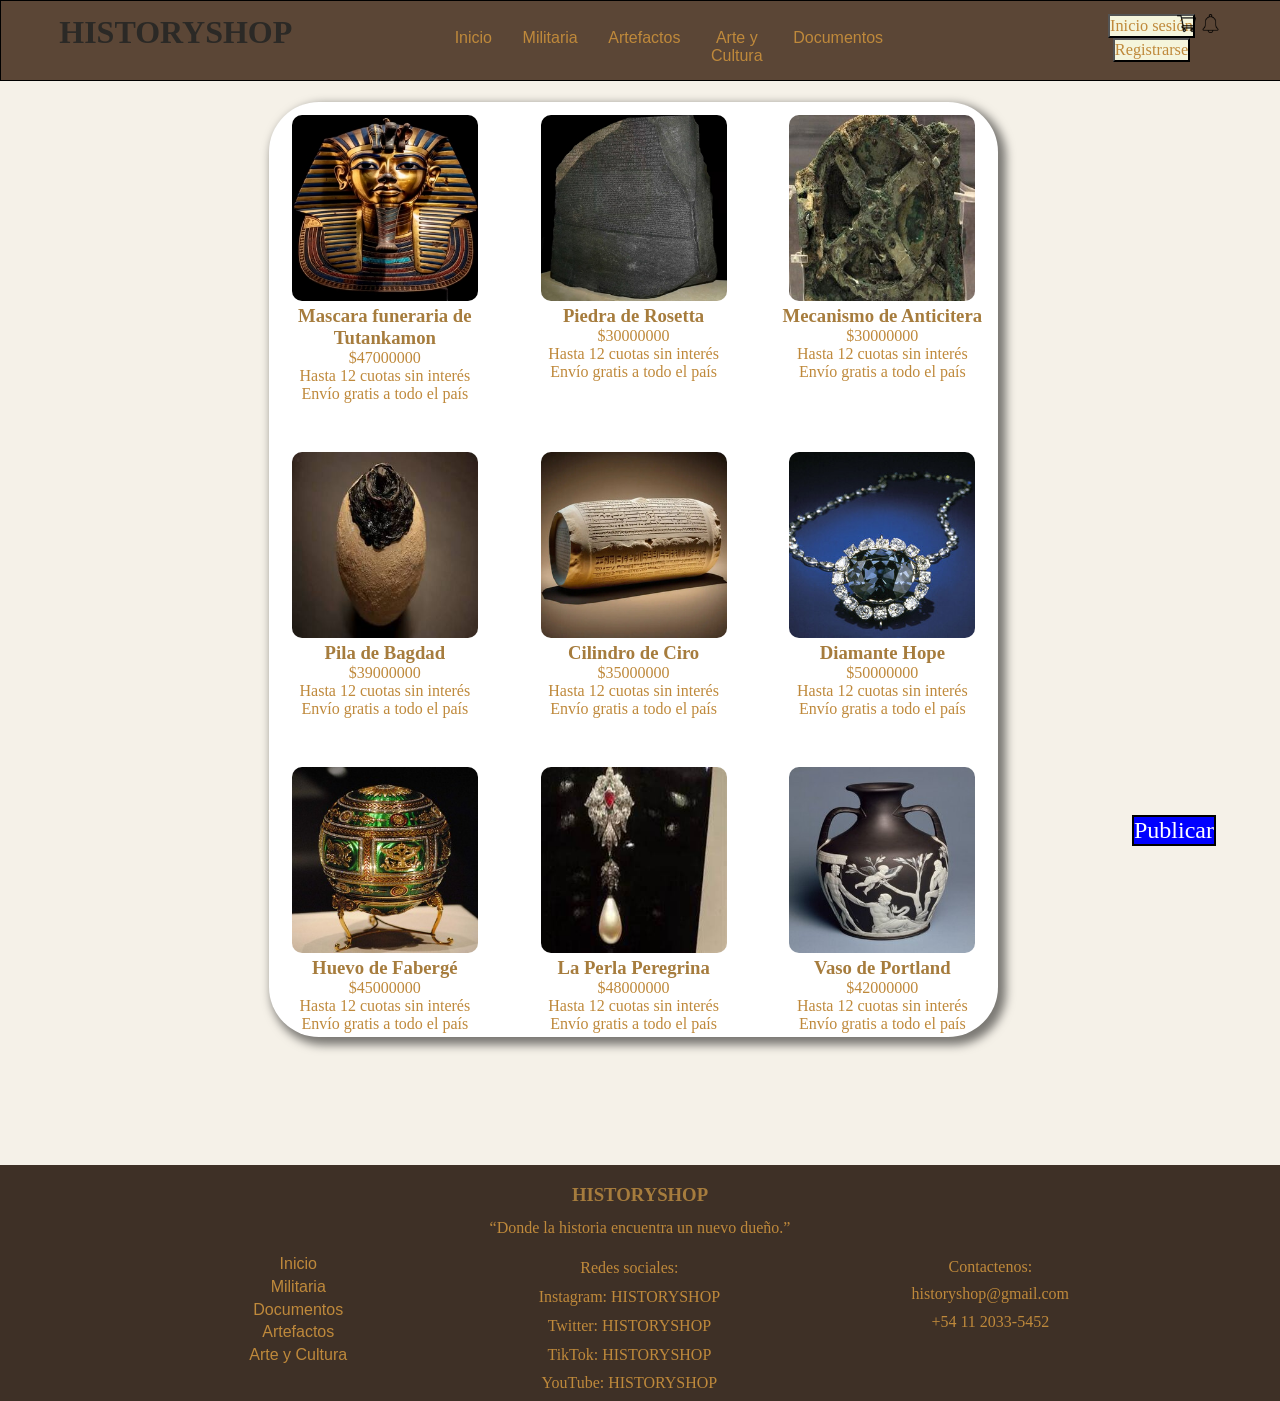
==== commit a769600e: "terminado" ====
--- a/Artefactos.html
+++ b/Artefactos.html
@@ -9,39 +9,37 @@
 </head>
 
 <body>
-     <header>
+         <header>
         <div class="contenedor">
 
             <div>
+                <h1>HISTORYSHOP</h1>
+            </div>
+            <nav>
+                <ul>
+                    <li><a href="Index.html">Inicio</a></li>
+                    <li><a href="militaria.html">Militaria</a></li>
+                    <li><a href="Artefactos.html">Artefactos</a></li>
+                    <li><a href="ArteyCultura.html">Arte y Cultura</a></li>
+                    <li><a href="Documentos.html">Documentos</a></li>
+                </ul>
+            </nav>
+
+            <div class="botones">
 
                 <button><a href="Login.html">Inicio sesión</a></button>
                 <button><a href="Registro.html">Registrarse</a></button>
+                
 
             </div>
-
-            <div>
-                <h1>HISTORYSHOP</h1>
-                
-            </div>
-
 
             <div>
                 <img src="Imagenes/carrito-de-compras.png" alt="">
                 <img src="Imagenes/campana.png" alt="">
             </div>
+
         </div>
-
-        <nav>
-            <ul>
-                <li><a href="Index.html">Inicio</a></li>
-                <li><a href="militaria.html">Militaria</a></li>
-                <li><a href="Artefactos.html">Artefactos</a></li>
-                <li><a href="ArteyCultura.html">Arte y Cultura</a></li>
-                <li><a href="Documentos.html">Documentos</a></li>
-            </ul>
-        </nav>
-
-
+        
     </header>
 
     <main>
--- a/Page.css
+++ b/Page.css
@@ -10,7 +10,6 @@
 header {
     position: fixed;
     width: 100%;
-    background-color: white;
     text-align: center;
     border: 1px solid black;
     background-color: #5B4636;
@@ -27,39 +26,39 @@
 }
 
 .contenedor img {
-        position: relative;
+    position: relative;
     width: 35%;
     height: auto;
     right:97% ;
 }
 
 .contenedor button {
-    position: relative;
-    left: 160%;
     font-size: 102%;
     
 }
-
-header div:last-child {
-    text-align: center;
-}
-
+.botones
+{
+    margin-left:20%;
+}
+.comprasynotis
+{
+    display: flex;
+    justify-content: right;
+    align-items: first baseline;
+}
+header nav
+{
+    margin-left: 22%;
+}
 header nav ul {
     display: flex;
     flex-direction: row;
     justify-content: center;
-    margin-left: 83%;
     
 }
-
 header nav ul li {
-    margin: 30%;
+    margin: 5%;
     border-radius: 5px;
-}
-
-header nav ul li a {
-    display: flex;
-    justify-content: space-around;
 }
 
 nav ul li{
@@ -224,11 +223,11 @@
     justify-content: space-around;
 }
 
-img {
+main img {
     border-radius: 10px;
 }
 
-img:hover {
+ main img:hover {
     box-shadow: 5px 5px 10px 3px rgba(0, 0, 0, 0.5);
 }
 
